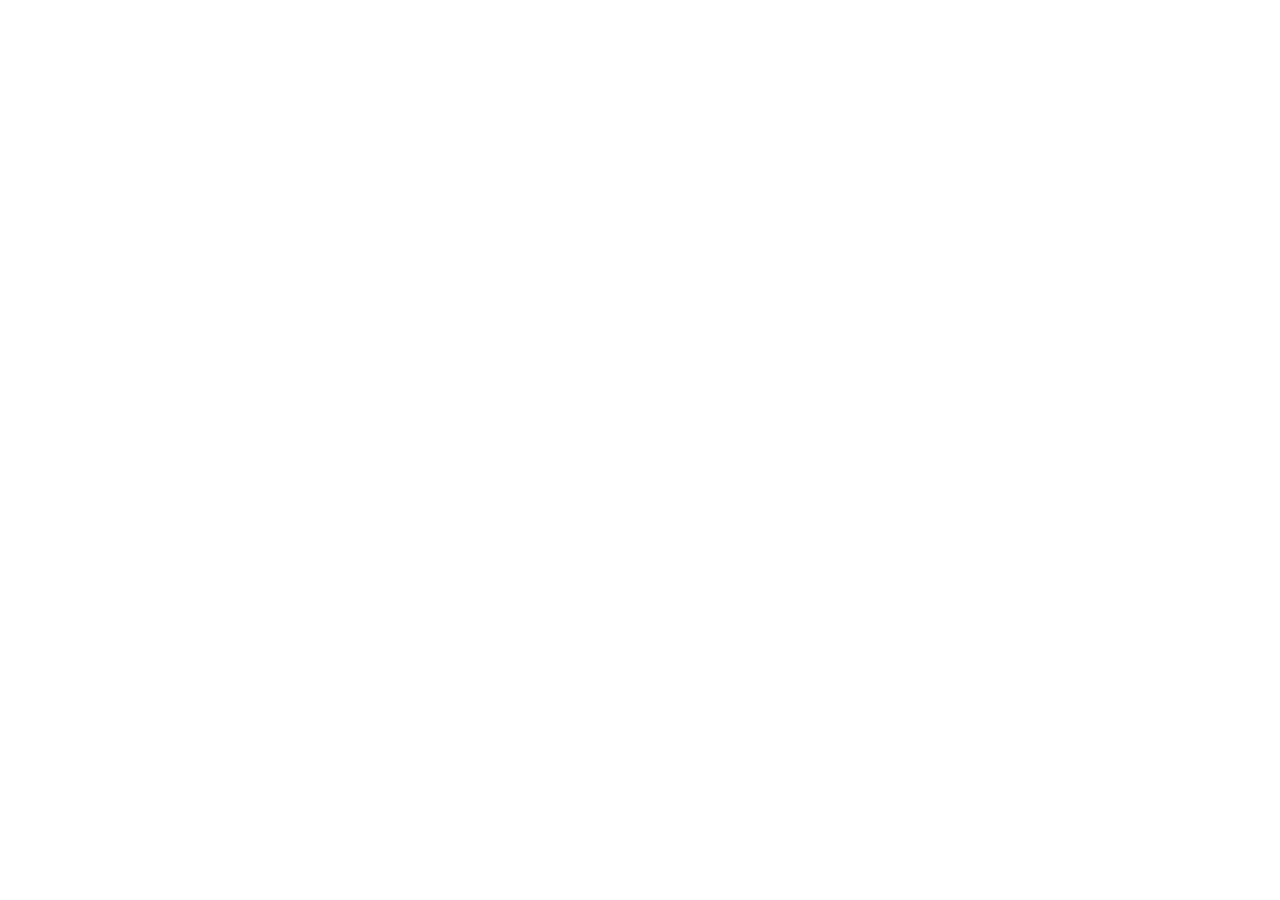
==== Ex.022/fundo003.html @ 771b8f05 "Changes" ====
<!DOCTYPE html>
<html lang="pt-br">
<head>
    <meta charset="UTF-8">
    <meta name="viewport" content="width=device-width, initial-scale=1.0">
    <title>teste imagem fundo</title>
    <style>
        body {
            background-image: url();
        }
    </style>
</head>
<body>
    
</body>
</html>
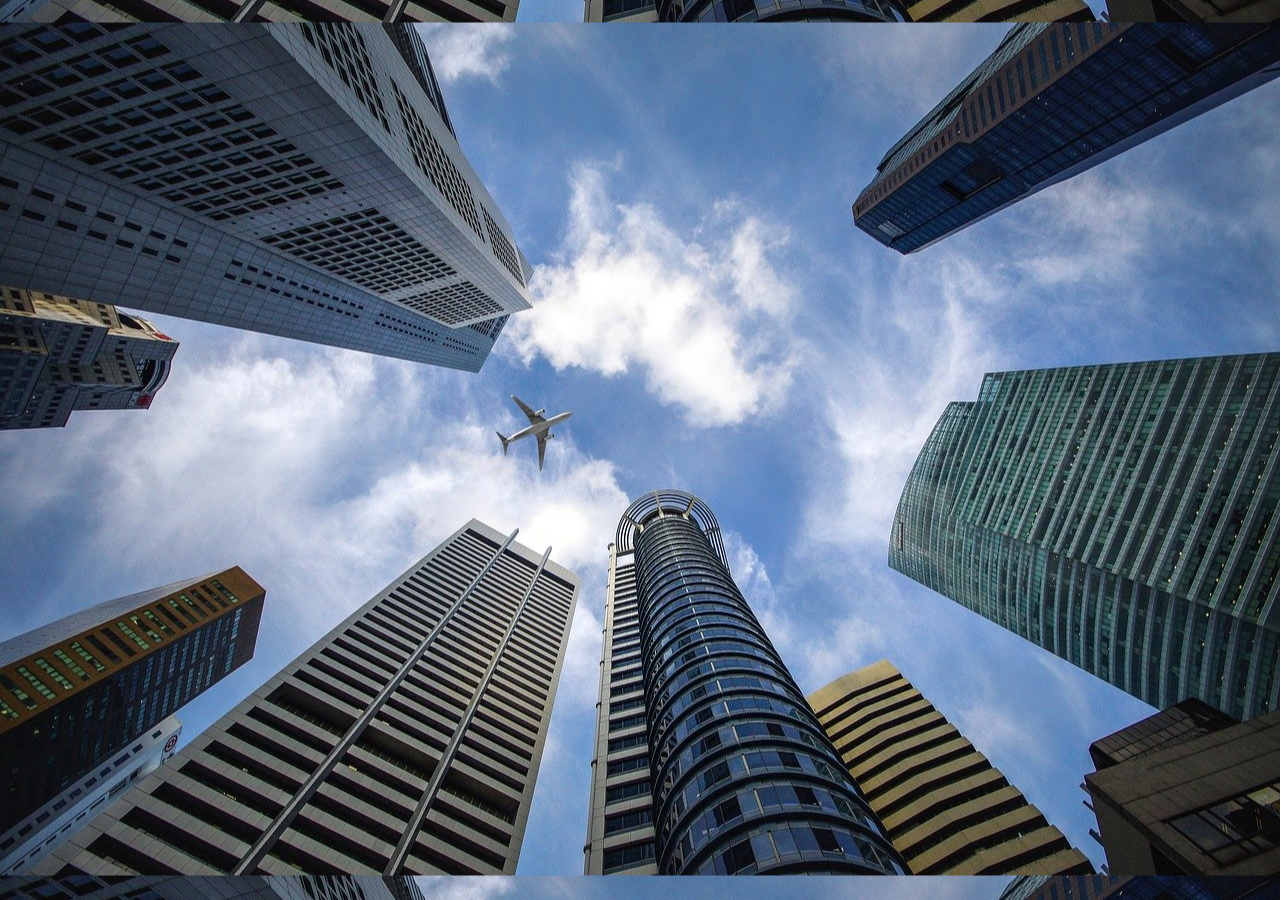
==== commit 5b8d3b19: "Update" ====
--- a/Ex.022/fundo003.html
+++ b/Ex.022/fundo003.html
@@ -6,7 +6,9 @@
     <title>teste imagem fundo</title>
     <style>
         body {
-            background-image: url();
+            height: 98vh;
+            background-image: url(Imagens/wallpaper002.jpg);
+            background-position: center center;
         }
     </style>
 </head>
